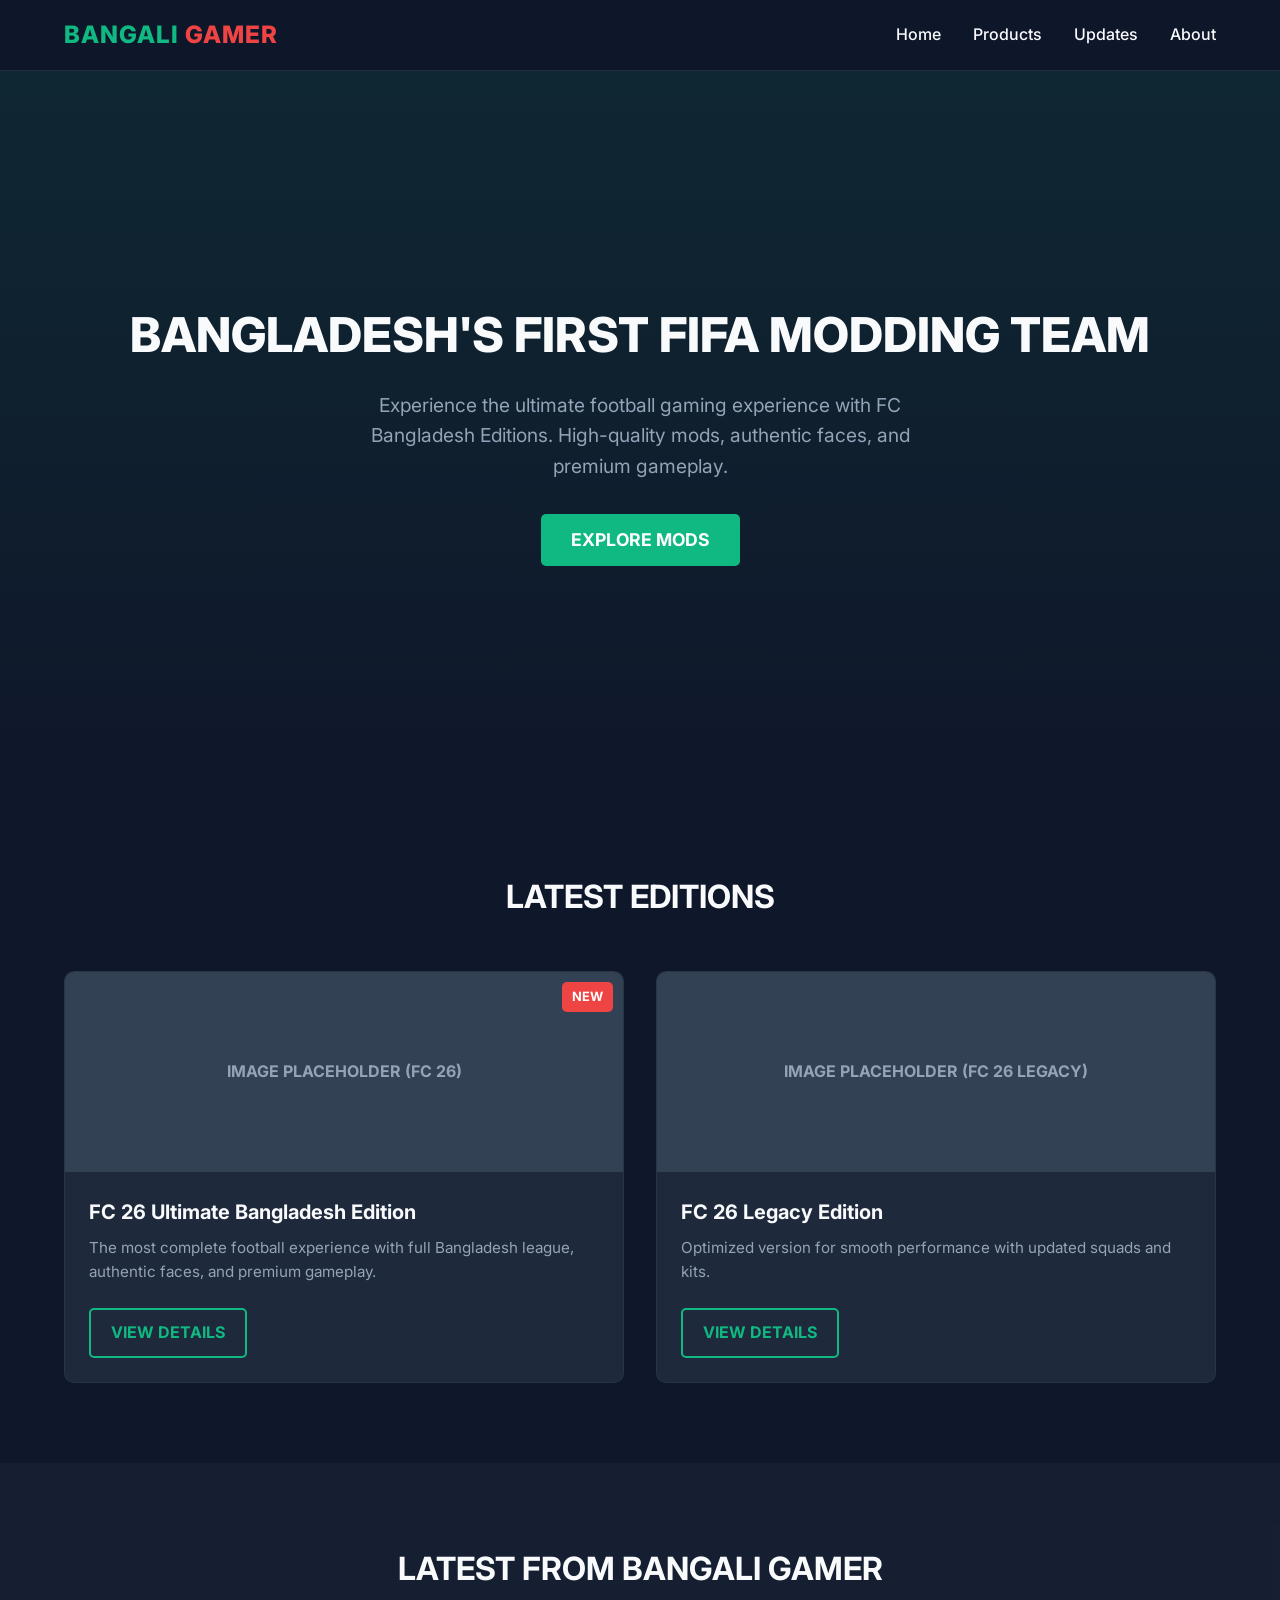
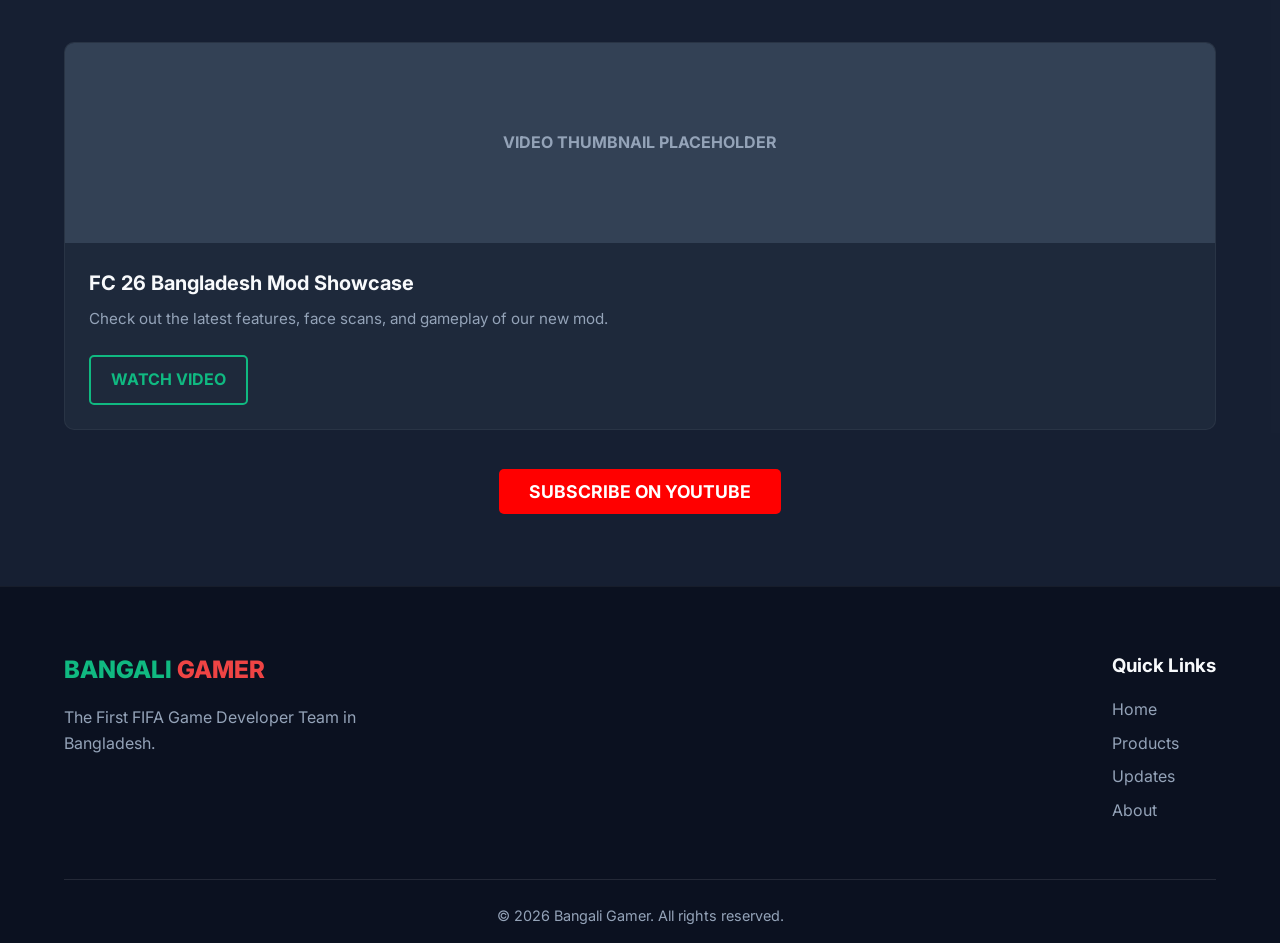
==== index.html @ 81dd407d "Add files via upload" ====
<!DOCTYPE html>
<html lang="en">
<head>
    <meta charset="UTF-8">
    <meta name="viewport" content="width=device-width, initial-scale=1.0">
    <title>Bangali Gamer | The First FIFA Game Developer Team in Bangladesh</title>
    <!-- Google Fonts: Inter -->
    <link href="https://fonts.googleapis.com/css2?family=Inter:wght@400;500;700;800&display=swap" rel="stylesheet">
    <!-- Main CSS -->
    <link rel="stylesheet" href="assets/css/style.css">
</head>
<body>

    <!-- Header / Navigation -->
    <nav class="navbar">
        <a href="index.html" class="brand-logo">Bangali <span>Gamer</span></a>
        
        <div class="nav-links">
            <a href="index.html">Home</a>
            <a href="products.html">Products</a>
            <a href="updates.html">Updates</a>
            <a href="about.html">About</a>
        </div>

        <button class="menu-btn" id="mobile-menu-btn">☰</button>
    </nav>

    <!-- Hero Section -->
    <header class="hero">
        <h1>Bangladesh's First FIFA Modding Team</h1>
        <p>Experience the ultimate football gaming experience with FC  Bangladesh Editions. High-quality mods, authentic faces, and premium gameplay.</p>
        <a href="products.html" class="btn-primary">EXPLORE MODS</a>
    </header>

    <!-- Featured Products Section -->
    <section class="section-padding" id="featured-products">
        <h2 class="section-title">Latest Editions</h2>
        <div class="product-grid">
            <!-- Product Card 1 -->
            <div class="product-card">
                <div class="product-badge">NEW</div>
                <div class="image-placeholder">Image Placeholder (FC 26)</div>
                <div class="product-content">
                    <h3>FC 26 Ultimate Bangladesh Edition</h3>
                    <p>The most complete football experience with full Bangladesh league, authentic faces, and premium gameplay.</p>
                    <a href="products.html" class="btn-secondary">VIEW DETAILS</a>
                </div>
            </div>
            
            <!-- Product Card 2 -->
            <div class="product-card">
                <div class="image-placeholder">Image Placeholder (FC 26 Legacy)</div>
                <div class="product-content">
                    <h3>FC 26 Legacy Edition</h3>
                    <p>Optimized version for smooth performance with updated squads and kits.</p>
                    <a href="products.html" class="btn-secondary">VIEW DETAILS</a>
                </div>
            </div>
        </div>
    </section>

    <!-- YouTube Videos Section -->
    <section class="section-padding bg-alt" id="youtube-videos">
        <h2 class="section-title">Latest From Bangali Gamer</h2>
        <div class="video-grid">
            <!-- Video Card Placeholder -->
            <div class="video-card">
                <div class="video-placeholder">Video Thumbnail Placeholder</div>
                <div class="video-info">
                    <h3>FC 26 Bangladesh Mod Showcase</h3>
                    <p>Check out the latest features, face scans, and gameplay of our new mod.</p>
                    <a href="#" class="btn-secondary">WATCH VIDEO</a>
                </div>
            </div>
        </div>
        <div style="text-align: center; margin-top: 3rem;">
            <a href="#" class="btn-primary" style="background-color: #ff0000;">SUBSCRIBE ON YOUTUBE</a>
        </div>
    </section>

    <!-- Footer -->
    <footer class="footer">
        <div class="footer-content">
            <div class="footer-brand">
                <h2>Bangali <span>Gamer</span></h2>
                <p>The First FIFA Game Developer Team in Bangladesh.</p>
            </div>
            <div class="footer-links">
                <h3>Quick Links</h3>
                <a href="index.html">Home</a>
                <a href="products.html">Products</a>
                <a href="updates.html">Updates</a>
                <a href="about.html">About</a>
            </div>
        </div>
        <div class="footer-bottom">
            <p>&copy; 2026 Bangali Gamer. All rights reserved.</p>
        </div>
    </footer>

    <!-- Scripts -->
    <script src="assets/js/config.js"></script>
    <script src="assets/js/main.js"></script>
</body>
</html>
---- assets/css/style.css ----
/* style.css - Main UI/UX Design */

/* CSS Variables */
:root {
    --bg-dark: #0f172a;
    --bg-card: #1e293b;
    --primary-green: #10b981;
    --primary-red: #ef4444;
    --text-main: #f8fafc;
    --text-muted: #94a3b8;
    --font-main: 'Inter', sans-serif;
}

/* Reset & Base */
* {
    margin: 0;
    padding: 0;
    box-sizing: border-box;
    font-family: var(--font-main);
}

body {
    background-color: var(--bg-dark);
    color: var(--text-main);
    line-height: 1.6;
    overflow-x: hidden;
}

a {
    text-decoration: none;
    color: inherit;
}

/* Navbar */
.navbar {
    display: flex;
    justify-content: space-between;
    align-items: center;
    padding: 1rem 5%;
    background-color: rgba(15, 23, 42, 0.95);
    backdrop-filter: blur(10px);
    position: sticky;
    top: 0;
    z-index: 100;
    border-bottom: 1px solid rgba(255, 255, 255, 0.1);
}

.brand-logo {
    font-size: 1.5rem;
    font-weight: 800;
    color: var(--primary-green);
    text-transform: uppercase;
    letter-spacing: 1px;
}

.brand-logo span {
    color: var(--primary-red);
}

.nav-links {
    display: flex;
    gap: 2rem;
}

.nav-links a {
    font-weight: 500;
    transition: color 0.3s;
}

.nav-links a:hover {
    color: var(--primary-green);
}

.menu-btn {
    display: none;
    background: none;
    border: none;
    color: var(--text-main);
    font-size: 1.5rem;
    cursor: pointer;
}

/* Hero Section */
.hero {
    min-height: 80vh;
    display: flex;
    flex-direction: column;
    justify-content: center;
    align-items: center;
    text-align: center;
    padding: 2rem 5%;
    background: linear-gradient(to bottom, rgba(16, 185, 129, 0.1), transparent);
}

.hero h1 {
    font-size: 3rem;
    font-weight: 800;
    margin-bottom: 1rem;
    text-transform: uppercase;
}

.hero p {
    font-size: 1.2rem;
    color: var(--text-muted);
    margin-bottom: 2rem;
    max-width: 600px;
}

/* Buttons */
.btn-primary {
    background-color: var(--primary-green);
    color: #fff;
    padding: 12px 30px;
    border-radius: 5px;
    font-size: 1.1rem;
    font-weight: bold;
    transition: background 0.3s, transform 0.2s;
    border: none;
    cursor: pointer;
}

.btn-primary:hover {
    background-color: #059669;
    transform: translateY(-2px);
}

.btn-secondary {
    display: inline-block;
    background-color: transparent;
    color: var(--primary-green);
    padding: 10px 20px;
    border: 2px solid var(--primary-green);
    border-radius: 5px;
    font-weight: bold;
    transition: all 0.3s ease;
}

.btn-secondary:hover {
    background-color: var(--primary-green);
    color: white;
}

/* Sections */
.section-title {
    text-align: center;
    font-size: 2rem;
    margin-bottom: 3rem;
    color: var(--text-main);
    text-transform: uppercase;
}

.section-padding {
    padding: 5rem 5%;
}

.bg-alt {
    background-color: rgba(30, 41, 59, 0.5);
}

/* Product & Video Grids */
.product-grid, .video-grid {
    display: grid;
    grid-template-columns: repeat(auto-fit, minmax(300px, 1fr));
    gap: 2rem;
    max-width: 1200px;
    margin: 0 auto;
}

/* Cards */
.product-card, .video-card {
    background-color: var(--bg-card);
    border-radius: 10px;
    overflow: hidden;
    transition: transform 0.3s ease, box-shadow 0.3s ease;
    border: 1px solid rgba(255, 255, 255, 0.05);
    position: relative;
}

.product-card:hover, .video-card:hover {
    transform: translateY(-5px);
    box-shadow: 0 10px 20px rgba(0, 0, 0, 0.3);
}

.product-badge {
    position: absolute;
    top: 10px;
    right: 10px;
    background-color: var(--primary-red);
    color: white;
    padding: 5px 10px;
    border-radius: 5px;
    font-size: 0.8rem;
    font-weight: bold;
    z-index: 2;
}

/* Placeholders for Images/Videos */
.image-placeholder, .video-placeholder {
    width: 100%;
    height: 200px;
    background-color: #334155;
    display: flex;
    justify-content: center;
    align-items: center;
    color: var(--text-muted);
    font-weight: bold;
    text-transform: uppercase;
}

.product-content, .video-info {
    padding: 1.5rem;
}

.product-content h3, .video-info h3 {
    margin-bottom: 0.5rem;
    font-size: 1.25rem;
    color: var(--text-main);
}

.product-content p, .video-info p {
    color: var(--text-muted);
    font-size: 0.95rem;
    margin-bottom: 1.5rem;
}

/* Footer */
.footer {
    background-color: #0b1120;
    padding: 4rem 5% 1rem;
    border-top: 1px solid rgba(255, 255, 255, 0.05);
}

.footer-content {
    display: flex;
    flex-wrap: wrap;
    justify-content: space-between;
    max-width: 1200px;
    margin: 0 auto;
    gap: 2rem;
    margin-bottom: 3rem;
}

.footer-brand h2 {
    font-size: 1.5rem;
    font-weight: 800;
    color: var(--primary-green);
    margin-bottom: 1rem;
    text-transform: uppercase;
}

.footer-brand span {
    color: var(--primary-red);
}

.footer-brand p {
    color: var(--text-muted);
    max-width: 300px;
}

.footer-links h3 {
    color: var(--text-main);
    margin-bottom: 1rem;
}

.footer-links a {
    display: block;
    color: var(--text-muted);
    margin-bottom: 0.5rem;
    transition: color 0.3s;
}

.footer-links a:hover {
    color: var(--primary-green);
}

.footer-bottom {
    text-align: center;
    color: var(--text-muted);
    padding-top: 1.5rem;
    border-top: 1px solid rgba(255, 255, 255, 0.1);
    font-size: 0.9rem;
}

/* Responsive (Mobile First Focus) */
@media screen and (max-width: 768px) {
    .nav-links {
        display: none; 
    }
    
    .menu-btn {
        display: block;
    }

    .hero h1 {
        font-size: 2rem;
    }

    .hero p {
        font-size: 1rem;
    }
}

/* --- Product Pages Specific CSS --- */

.page-header {
    text-align: center;
    padding: 4rem 5% 2rem;
    background: linear-gradient(to bottom, rgba(16, 185, 129, 0.1), transparent);
}

.page-header h1 {
    font-size: 2.5rem;
    color: var(--primary-green);
    margin-bottom: 1rem;
    text-transform: uppercase;
}

.page-header p {
    color: var(--text-muted);
    font-size: 1.1rem;
}

.product-detail-section {
    max-width: 1200px;
    margin: 0 auto;
}

.product-container {
    display: flex;
    gap: 4rem;
    align-items: flex-start;
}

.product-container.row-reverse {
    flex-direction: row-reverse;
}

.product-media {
    flex: 1;
    width: 100%;
}

.main-product-img {
    height: 350px;
    border-radius: 10px;
    margin-bottom: 1rem;
    border: 1px solid rgba(255, 255, 255, 0.1);
}

.media-gallery {
    display: flex;
    gap: 1rem;
}

.media-gallery .thumbnail {
    height: 80px;
    flex: 1;
    border-radius: 5px;
    cursor: pointer;
    font-size: 0.8rem;
}

.product-info {
    flex: 1;
    width: 100%;
}

.product-info h2 {
    font-size: 2rem;
    color: var(--text-main);
    margin-bottom: 1rem;
}

.product-badges {
    display: flex;
    gap: 1rem;
    margin-bottom: 1.5rem;
}

.badge {
    padding: 5px 12px;
    border-radius: 20px;
    font-size: 0.85rem;
    font-weight: bold;
}

.badge.version {
    background-color: var(--primary-green);
    color: white;
}

.badge.compatibility {
    background-color: var(--bg-card);
    border: 1px solid var(--primary-green);
    color: var(--primary-green);
}

.product-description {
    color: var(--text-muted);
    font-size: 1.05rem;
    margin-bottom: 1.5rem;
}

.product-info h3 {
    color: var(--text-main);
    margin-bottom: 1rem;
}

.features-list {
    list-style-position: inside;
    color: var(--text-muted);
    margin-bottom: 2rem;
}

.features-list li {
    margin-bottom: 0.5rem;
}

.price-section {
    display: flex;
    align-items: center;
    gap: 1rem;
    margin-bottom: 2rem;
    background-color: var(--bg-card);
    padding: 1rem 1.5rem;
    border-radius: 10px;
    border-left: 4px solid var(--primary-green);
}

.price-label {
    font-size: 1.1rem;
    color: var(--text-muted);
}

.price-amount {
    font-size: 2rem;
    font-weight: 800;
    color: var(--primary-red);
}

.btn-buy {
    width: 100%;
    font-size: 1.2rem;
    padding: 15px;
    text-align: center;
    text-transform: uppercase;
}

.product-divider {
    border: 0;
    height: 1px;
    background: rgba(255, 255, 255, 0.05);
    margin: 0;
}

/* Responsive for Product Page */
@media screen and (max-width: 900px) {
    .product-container, .product-container.row-reverse {
        flex-direction: column;
        gap: 2rem;
    }
}

/* --- Order Modal Form CSS --- */

.modal {
    display: none; /* Hidden by default */
    position: fixed;
    z-index: 1000;
    left: 0;
    top: 0;
    width: 100%;
    height: 100%;
    background-color: rgba(0, 0, 0, 0.8); /* Black overlay */
    backdrop-filter: blur(5px);
    overflow-y: auto;
}

.modal-content {
    background-color: var(--bg-card);
    margin: 5% auto;
    padding: 2.5rem;
    border: 1px solid rgba(255, 255, 255, 0.1);
    border-radius: 10px;
    width: 90%;
    max-width: 600px;
    position: relative;
    box-shadow: 0 15px 30px rgba(0,0,0,0.5);
    animation: slideDown 0.3s ease-out;
}

@keyframes slideDown {
    from { transform: translateY(-50px); opacity: 0; }
    to { transform: translateY(0); opacity: 1; }
}

.close-btn {
    color: var(--text-muted);
    position: absolute;
    top: 15px;
    right: 25px;
    font-size: 2rem;
    font-weight: bold;
    cursor: pointer;
    transition: color 0.3s;
}

.close-btn:hover {
    color: var(--primary-red);
}

.modal h2 {
    color: var(--primary-green);
    margin-bottom: 0.5rem;
}

.modal-subtitle {
    color: var(--text-muted);
    margin-bottom: 2rem;
    font-size: 0.95rem;
}

.form-group {
    margin-bottom: 1.5rem;
}

.form-group label {
    display: block;
    margin-bottom: 0.5rem;
    color: var(--text-main);
    font-weight: 500;
}

.form-group input, .form-group select {
    width: 100%;
    padding: 12px 15px;
    background-color: #0f172a;
    border: 1px solid rgba(255, 255, 255, 0.2);
    border-radius: 5px;
    color: white;
    font-size: 1rem;
    transition: border-color 0.3s;
}

.form-group input:focus, .form-group select:focus {
    outline: none;
    border-color: var(--primary-green);
}

.readonly-input {
    background-color: rgba(16, 185, 129, 0.1) !important;
    border-color: var(--primary-green) !important;
    color: var(--primary-green) !important;
    font-weight: bold;
    cursor: not-allowed;
}

.form-divider {
    border: 0;
    height: 1px;
    background: rgba(255, 255, 255, 0.1);
    margin: 2rem 0;
}

.payment-info-box {
    background-color: rgba(239, 68, 68, 0.1);
    border-left: 4px solid var(--primary-red);
    padding: 1rem;
    margin-bottom: 1.5rem;
    border-radius: 5px;
}

.payment-info-box p {
    color: var(--text-main);
    font-size: 0.9rem;
    margin-bottom: 0.5rem;
}

.merchant-number {
    font-size: 1.2rem !important;
    font-weight: bold;
    color: var(--primary-red) !important;
    letter-spacing: 1px;
}

.btn-submit-order {
    width: 100%;
    font-size: 1.2rem;
    padding: 15px;
    margin-top: 1rem;
}

/* --- WhatsApp Verification Button --- */
.btn-whatsapp {
    width: 100%;
    font-size: 1.2rem;
    padding: 15px;
    margin-top: 1rem;
    background-color: #25D366; /* Official WhatsApp Color */
    color: white;
    border: none;
    border-radius: 5px;
    font-weight: bold;
    cursor: pointer;
    transition: background 0.3s, transform 0.2s;
    text-align: center;
    text-transform: uppercase;
}

.btn-whatsapp:hover {
    background-color: #128C7E;
    transform: translateY(-2px);
}

/* =========================================
   Mobile Menu Responsive Styles
   ========================================= */
@media screen and (max-width: 768px) {
    .menu-btn {
        display: block !important; /* Show hamburger icon on mobile */
        font-size: 1.8rem;
        background: none;
        border: none;
        color: var(--primary-green, #10b981);
        cursor: pointer;
    }
    
    .nav-links {
        display: none; /* Hide standard menu by default on mobile */
        flex-direction: column;
        width: 100%;
        position: absolute;
        top: 70px; /* Navbar height */
        left: 0;
        background-color: #0f172a; /* Dark background matching your theme */
        padding: 1rem 0;
        border-bottom: 2px solid var(--primary-green, #10b981);
        z-index: 1000;
        box-shadow: 0 10px 15px rgba(0,0,0,0.5);
    }
    
    .nav-links.active {
        display: flex; /* Show menu when clicked */
    }
    
    .nav-links a {
        padding: 15px 20px;
        text-align: center;
        border-bottom: 1px solid rgba(255,255,255,0.05);
    }
    
    .nav-links a:last-child {
        border-bottom: none;
    }
}
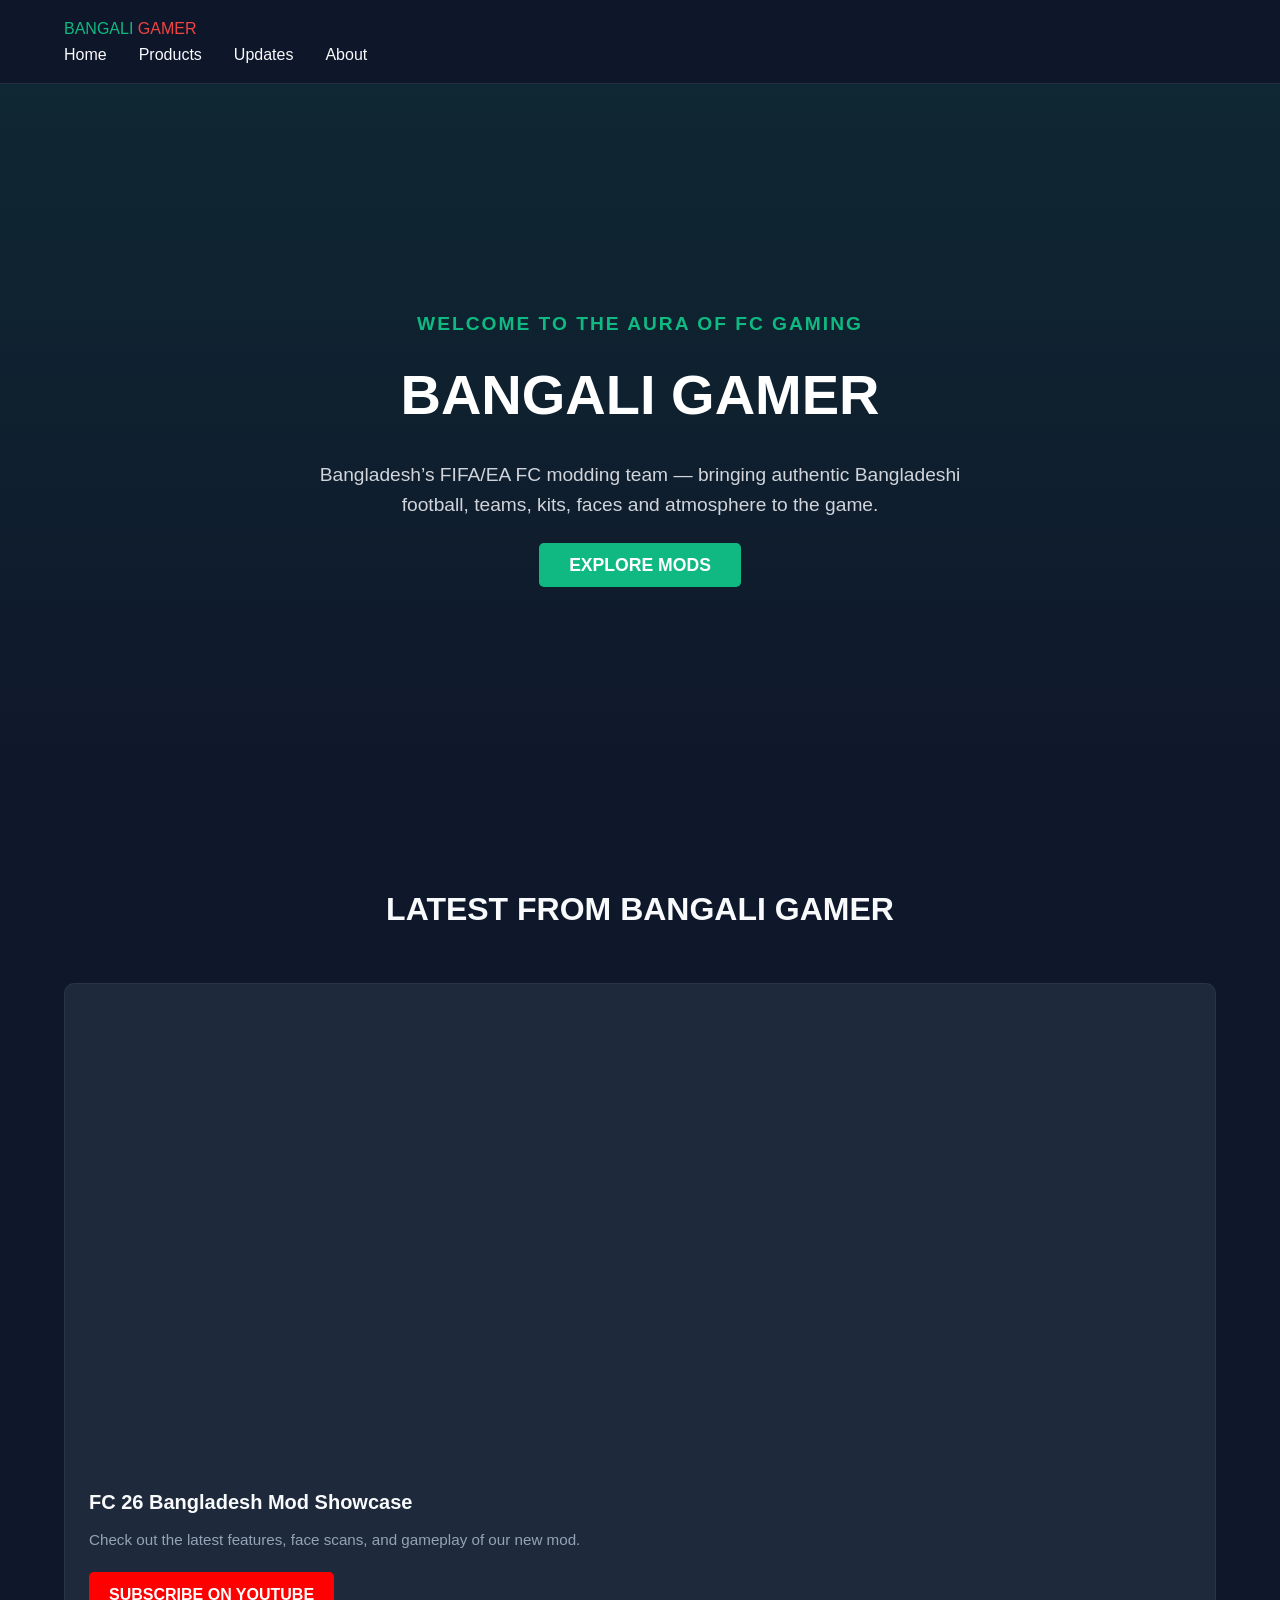
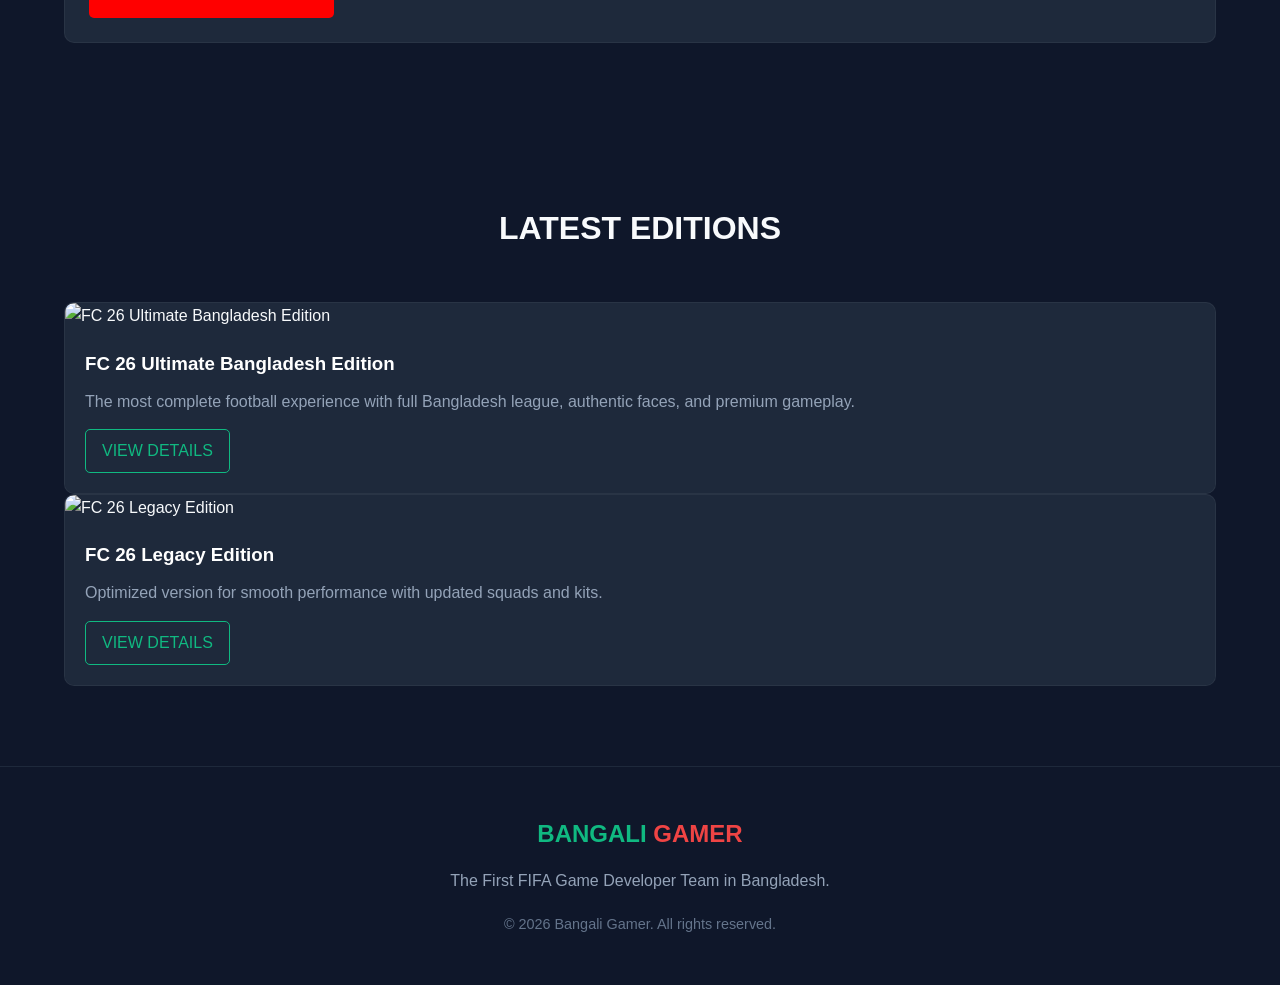
==== commit 920d4e27: "Revise index.html for updated site layout and content Updated the HTML structure and content for the" ====
--- a/index.html
+++ b/index.html
@@ -3,103 +3,103 @@
 <head>
     <meta charset="UTF-8">
     <meta name="viewport" content="width=device-width, initial-scale=1.0">
-    <title>Bangali Gamer | The First FIFA Game Developer Team in Bangladesh</title>
-    <!-- Google Fonts: Inter -->
-    <link href="https://fonts.googleapis.com/css2?family=Inter:wght@400;500;700;800&display=swap" rel="stylesheet">
-    <!-- Main CSS -->
+    <title>Bangali Gamer | FC 26 Bangladesh Mod</title>
     <link rel="stylesheet" href="assets/css/style.css">
+    <link href="https://cdnjs.cloudflare.com/ajax/libs/font-awesome/6.0.0/css/all.min.css" rel="stylesheet">
 </head>
 <body>
-
-    <!-- Header / Navigation -->
+    <!-- Navbar -->
     <nav class="navbar">
-        <a href="index.html" class="brand-logo">Bangali <span>Gamer</span></a>
-        
-        <div class="nav-links">
-            <a href="index.html">Home</a>
-            <a href="products.html">Products</a>
-            <a href="updates.html">Updates</a>
-            <a href="about.html">About</a>
+        <div class="nav-container">
+            <a href="index.html" class="logo">
+                <span style="color: #10b981;">BANGALI</span> <span style="color: #ef4444;">GAMER</span>
+            </a>
+            <div class="nav-links">
+                <a href="index.html" class="active">Home</a>
+                <a href="products.html">Products</a>
+                <a href="updates.html">Updates</a>
+                <a href="about.html">About</a>
+            </div>
+            <div class="hamburger">
+                <span></span>
+                <span></span>
+                <span></span>
+            </div>
         </div>
-
-        <button class="menu-btn" id="mobile-menu-btn">☰</button>
     </nav>
 
     <!-- Hero Section -->
-    <header class="hero">
-        <h1>Bangladesh's First FIFA Modding Team</h1>
-        <p>Experience the ultimate football gaming experience with FC  Bangladesh Editions. High-quality mods, authentic faces, and premium gameplay.</p>
-        <a href="products.html" class="btn-primary">EXPLORE MODS</a>
-    </header>
+    <section class="hero">
+        <div class="hero-content">
+            <!-- Slogan slot -->
+            <h3 style="color: #10b981; font-weight: bold; letter-spacing: 2px; text-transform: uppercase; margin-bottom: 10px; font-size: 1.2rem;">WELCOME TO THE AURA OF FC GAMING</h3>
+            
+            <h1 style="font-size: 3.5rem; font-weight: 800; color: white; margin-bottom: 20px; text-transform: uppercase;">Bangali Gamer</h1>
+            
+            <p style="font-size: 1.2rem; color: #d1d5db; max-width: 700px; margin: 0 auto 30px auto; line-height: 1.6;">Bangladesh’s FIFA/EA FC modding team — bringing authentic Bangladeshi football, teams, kits, faces and atmosphere to the game.</p>
+            
+            <a href="products.html" class="btn-primary">EXPLORE MODS</a>
+        </div>
+    </section>
 
-    <!-- Featured Products Section -->
-    <section class="section-padding" id="featured-products">
-        <h2 class="section-title">Latest Editions</h2>
-        <div class="product-grid">
-            <!-- Product Card 1 -->
-            <div class="product-card">
-                <div class="product-badge">NEW</div>
-                <div class="image-placeholder">Image Placeholder (FC 26)</div>
-                <div class="product-content">
-                    <h3>FC 26 Ultimate Bangladesh Edition</h3>
-                    <p>The most complete football experience with full Bangladesh league, authentic faces, and premium gameplay.</p>
-                    <a href="products.html" class="btn-secondary">VIEW DETAILS</a>
-                </div>
-            </div>
-            
-            <!-- Product Card 2 -->
-            <div class="product-card">
-                <div class="image-placeholder">Image Placeholder (FC 26 Legacy)</div>
-                <div class="product-content">
-                    <h3>FC 26 Legacy Edition</h3>
-                    <p>Optimized version for smooth performance with updated squads and kits.</p>
-                    <a href="products.html" class="btn-secondary">VIEW DETAILS</a>
+    <!-- Latest Video Section -->
+    <section class="latest-video section-padding">
+        <div class="container">
+            <h2 class="section-title">LATEST FROM BANGALI GAMER</h2>
+            <div class="video-card">
+                <!-- YouTube Video -->
+                <iframe width="100%" height="450" src="https://www.youtube.com/embed/dkWO6xgW3x4?si=veoWkRLZBJ0-89ba" title="YouTube video player" frameborder="0" allow="accelerometer; autoplay; clipboard-write; encrypted-media; gyroscope; picture-in-picture; web-share" referrerpolicy="strict-origin-when-cross-origin" allowfullscreen style="border-radius: 8px;"></iframe>
+                
+                <div class="video-info" style="margin-top: 20px; text-align: left;">
+                    <h3>FC 26 Bangladesh Mod Showcase</h3>
+                    <p style="color: #94a3b8; margin: 10px 0;">Check out the latest features, face scans, and gameplay of our new mod.</p>
+                    <a href="https://www.youtube.com/@bangaligamer" target="_blank" class="btn-youtube" style="display: inline-block; background: #ff0000; color: white; padding: 10px 20px; border-radius: 5px; font-weight: bold; text-decoration: none; margin-top: 10px;">SUBSCRIBE ON YOUTUBE</a>
                 </div>
             </div>
         </div>
     </section>
 
-    <!-- YouTube Videos Section -->
-    <section class="section-padding bg-alt" id="youtube-videos">
-        <h2 class="section-title">Latest From Bangali Gamer</h2>
-        <div class="video-grid">
-            <!-- Video Card Placeholder -->
-            <div class="video-card">
-                <div class="video-placeholder">Video Thumbnail Placeholder</div>
-                <div class="video-info">
-                    <h3>FC 26 Bangladesh Mod Showcase</h3>
-                    <p>Check out the latest features, face scans, and gameplay of our new mod.</p>
-                    <a href="#" class="btn-secondary">WATCH VIDEO</a>
+    <!-- Latest Editions Section -->
+    <section class="latest-editions section-padding bg-dark">
+        <div class="container">
+            <h2 class="section-title">LATEST EDITIONS</h2>
+            <div class="grid-2">
+                
+                <!-- FC 26 Ultimate Edition Card -->
+                <div class="product-card">
+                    <img src="https://i.postimg.cc/Qd0xWZX5/Screenshot-20260819-101853-You-Tube-2.jpg" alt="FC 26 Ultimate Bangladesh Edition" style="width: 100%; height: 250px; object-fit: cover; border-radius: 8px 8px 0 0;">
+                    <div class="product-info" style="padding: 20px; background: #1e293b; border-radius: 0 0 8px 8px;">
+                        <h3 style="color: white; margin-bottom: 10px;">FC 26 Ultimate Bangladesh Edition</h3>
+                        <p style="color: #94a3b8; margin-bottom: 15px;">The most complete football experience with full Bangladesh league, authentic faces, and premium gameplay.</p>
+                        <a href="products.html" class="btn-outline" style="display: inline-block; border: 1px solid #10b981; color: #10b981; padding: 8px 16px; border-radius: 5px; text-decoration: none;">VIEW DETAILS</a>
+                    </div>
                 </div>
+
+                <!-- FC 26 Legacy Edition Card -->
+                <div class="product-card">
+                    <img src="https://i.postimg.cc/wT5BgsZP/Screenshot-20260819-101835-You-Tube-2.jpg" alt="FC 26 Legacy Edition" style="width: 100%; height: 250px; object-fit: cover; border-radius: 8px 8px 0 0;">
+                    <div class="product-info" style="padding: 20px; background: #1e293b; border-radius: 0 0 8px 8px;">
+                        <h3 style="color: white; margin-bottom: 10px;">FC 26 Legacy Edition</h3>
+                        <p style="color: #94a3b8; margin-bottom: 15px;">Optimized version for smooth performance with updated squads and kits.</p>
+                        <a href="products.html" class="btn-outline" style="display: inline-block; border: 1px solid #10b981; color: #10b981; padding: 8px 16px; border-radius: 5px; text-decoration: none;">VIEW DETAILS</a>
+                    </div>
+                </div>
+
             </div>
-        </div>
-        <div style="text-align: center; margin-top: 3rem;">
-            <a href="#" class="btn-primary" style="background-color: #ff0000;">SUBSCRIBE ON YOUTUBE</a>
         </div>
     </section>
 
     <!-- Footer -->
-    <footer class="footer">
-        <div class="footer-content">
-            <div class="footer-brand">
-                <h2>Bangali <span>Gamer</span></h2>
-                <p>The First FIFA Game Developer Team in Bangladesh.</p>
+    <footer style="background: #0f172a; padding: 3rem 2rem; border-top: 1px solid #1e293b; text-align: center;">
+        <div class="container">
+            <div class="footer-logo" style="font-size: 1.5rem; font-weight: bold; margin-bottom: 15px;">
+                <span style="color: #10b981;">BANGALI</span> <span style="color: #ef4444;">GAMER</span>
             </div>
-            <div class="footer-links">
-                <h3>Quick Links</h3>
-                <a href="index.html">Home</a>
-                <a href="products.html">Products</a>
-                <a href="updates.html">Updates</a>
-                <a href="about.html">About</a>
-            </div>
-        </div>
-        <div class="footer-bottom">
-            <p>&copy; 2026 Bangali Gamer. All rights reserved.</p>
+            <p style="color: #94a3b8; margin-bottom: 20px;">The First FIFA Game Developer Team in Bangladesh.</p>
+            <p style="color: #64748b; font-size: 0.9rem;">&copy; 2026 Bangali Gamer. All rights reserved.</p>
         </div>
     </footer>
 
-    <!-- Scripts -->
-    <script src="assets/js/config.js"></script>
     <script src="assets/js/main.js"></script>
 </body>
-</html>+</html>
